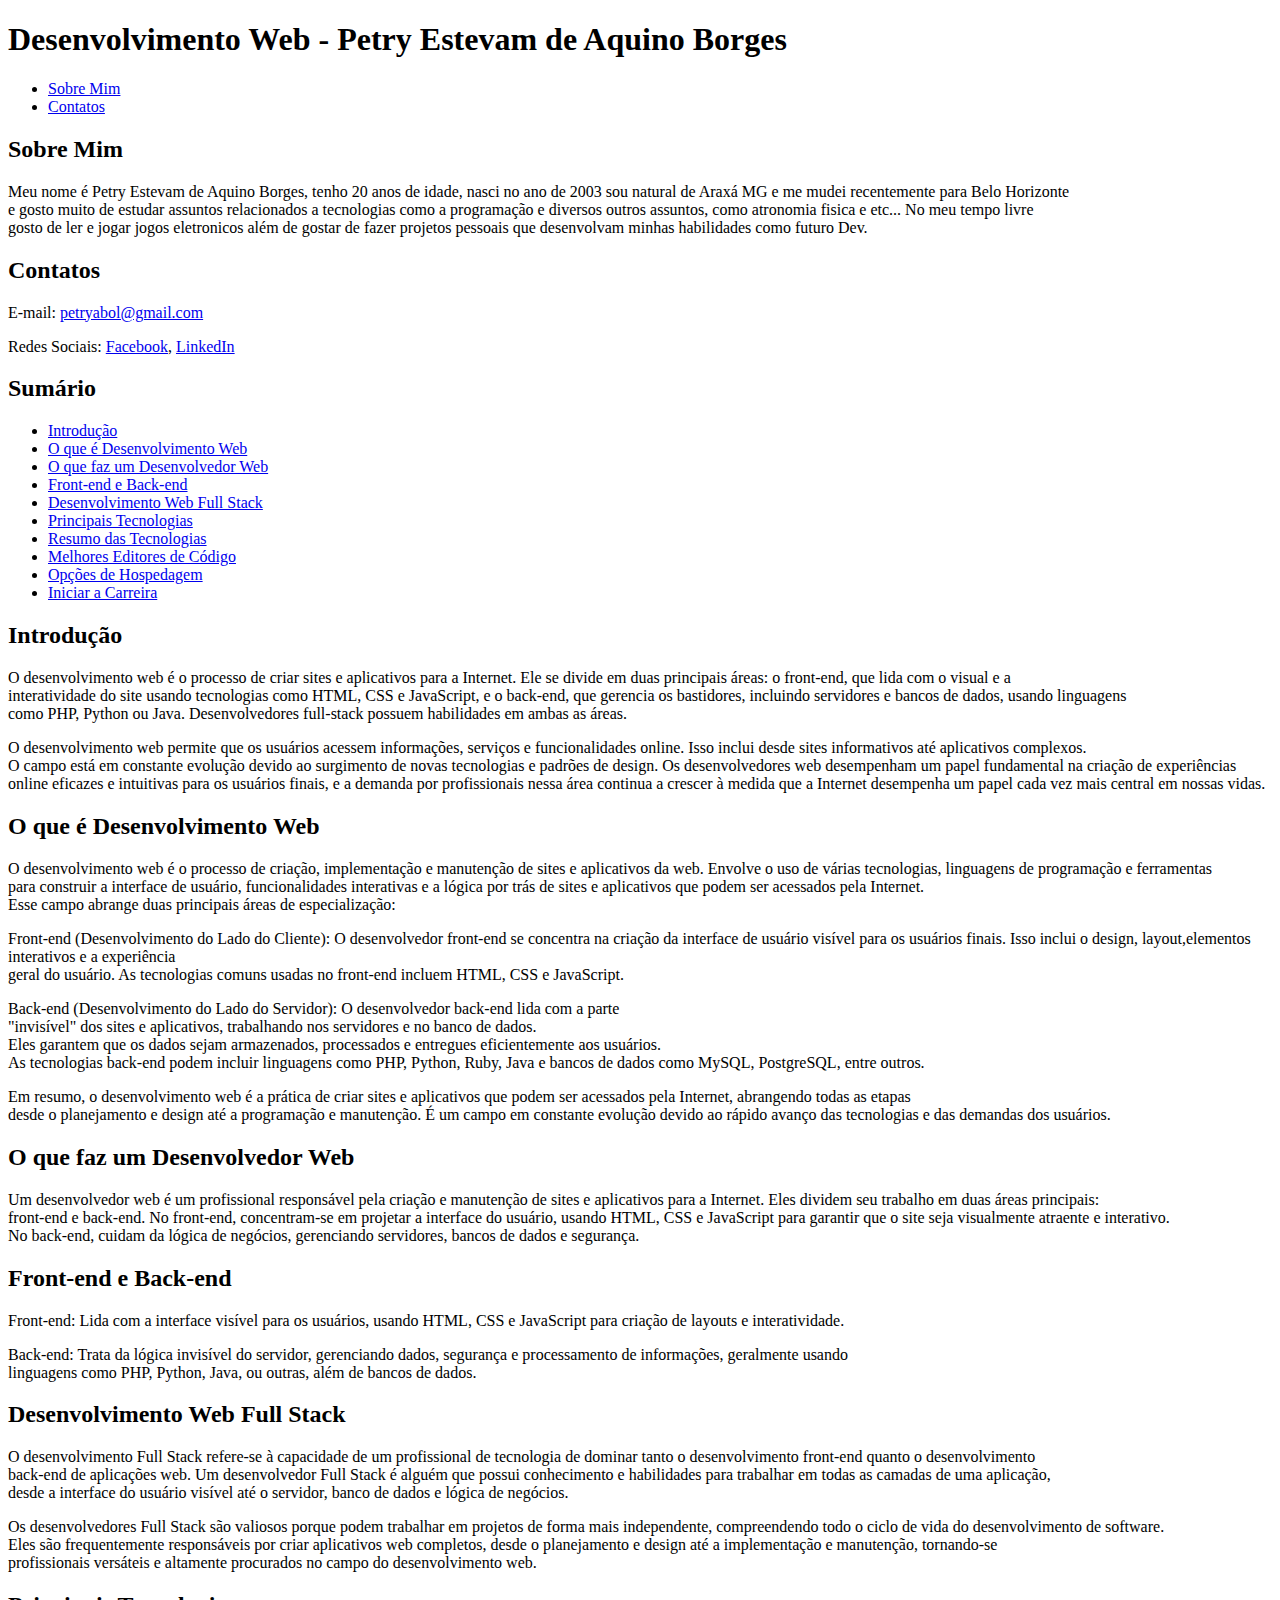
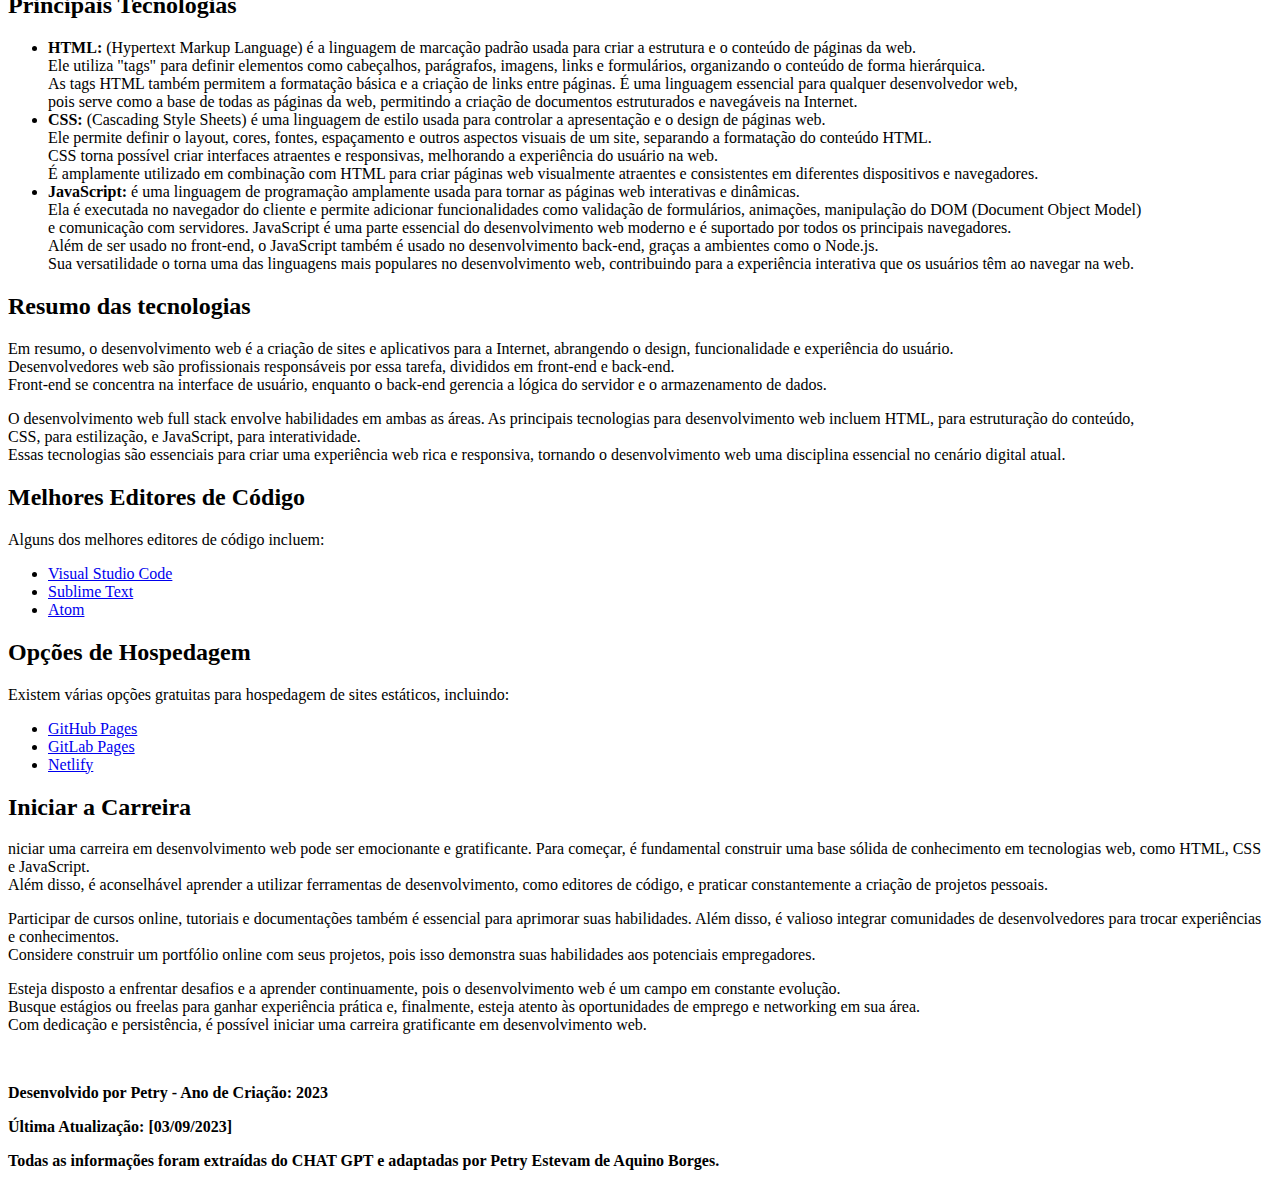
==== index.html @ 68f87177 "Site" ====
<!DOCTYPE html>
<html lang="pt-br">
<head>
    <meta charset="UTF-8">
    <meta name="viewport" content="width=device-width, initial-scale=1.0">
    <title>Desenvolvimento Web - Petry Estevam de Aquino Borges</title>
</head>
<body>
    <header>
        <h1>Desenvolvimento Web - Petry Estevam de Aquino Borges</h1>
        <nav>
            <ul>
                <li><a href="#sobre">Sobre Mim</a></li>
                <li><a href="#contatos">Contatos</a></li>
            </ul>
        </nav>
    </header>

    <section id="sobre">
        <h2>Sobre Mim</h2>
        <p>Meu nome é Petry Estevam de Aquino Borges, tenho 20 anos de idade, nasci no ano de 2003 sou natural de Araxá MG e me mudei recentemente para Belo Horizonte<br>
        e gosto muito de estudar assuntos relacionados a tecnologias como a programação e diversos outros assuntos, como atronomia fisica e etc... No meu tempo livre<br>
        gosto de ler e jogar jogos eletronicos além de gostar de fazer projetos pessoais que desenvolvam minhas habilidades como futuro Dev. </p>
    </section>

    <section id="contatos">
        <h2>Contatos</h2>
        <p>E-mail: <a href="mailto:seuemail@example.com">petryabol@gmail.com</a></p>
        <p>Redes Sociais:
            <a href="https://www.facebook.com/petryestevam/" target="_blank">Facebook</a>,
            <a href="https://www.linkedin.com/in/petry-borges-b5ba3026a/" target="_blank">LinkedIn</a>
        </p>
    </section>

    <section id="sumario">
        <h2>Sumário</h2>
        <ul>
            <li><a href="#intro">Introdução</a></li>
            <li><a href="#desenvolvimento-web">O que é Desenvolvimento Web</a></li>
            <li><a href="#o-que-faz-um-desenvolvedor-web">O que faz um Desenvolvedor Web</a></li>
            <li><a href="#front-end-back-end">Front-end e Back-end</a></li>
            <li><a href="#desenvolvimento-full-stack">Desenvolvimento Web Full Stack</a></li>
            <li><a href="#tecnologias">Principais Tecnologias</a></li>
            <li><a href="#Resumo">Resumo das Tecnologias</a></li>
            <li><a href="#editores-de-codigo">Melhores Editores de Código</a></li>
            <li><a href="#hospedagem-de-sites">Opções de Hospedagem</a></li>
            <li><a href="#iniciar-carreira">Iniciar a Carreira</a></li>
        </ul>
    </section>

    <section id="intro">
        <h2>Introdução</h2>
        <p>O desenvolvimento web é o processo de criar sites e aplicativos para a Internet. Ele se divide em duas principais áreas: o front-end, que lida com o visual e a<br>
             interatividade do site usando tecnologias como HTML, CSS e JavaScript, e o back-end, que gerencia os bastidores, incluindo servidores e bancos de dados, usando linguagens<br>
            como PHP, Python ou Java. Desenvolvedores full-stack possuem habilidades em ambas as áreas.</p>
            
            <p>O desenvolvimento web permite que os usuários acessem informações, serviços e funcionalidades online. Isso inclui desde sites informativos até aplicativos complexos.<br>
                 O campo está em constante evolução devido ao surgimento de novas tecnologias e padrões de design. Os desenvolvedores web desempenham um papel fundamental na criação de experiências<br>
                  online eficazes e intuitivas para os usuários finais, e a demanda por profissionais nessa área continua a crescer à medida que a Internet desempenha um papel cada vez mais central em nossas vidas.</p>
    </section>

    <section id="desenvolvimento-web">
        <h2>O que é Desenvolvimento Web</h2>
        <p>O desenvolvimento web é o processo de criação, implementação e manutenção de sites e aplicativos da web. Envolve o uso de várias tecnologias, linguagens de programação e ferramentas<br>
             para construir a interface de usuário, funcionalidades interativas e a lógica por trás de sites e aplicativos que podem ser acessados pela Internet.<br>
             Esse campo abrange duas principais áreas de especialização:</p>

             <p>Front-end (Desenvolvimento do Lado do Cliente): O desenvolvedor front-end se concentra na criação da interface
              de usuário visível para os usuários finais. Isso inclui o design, layout,elementos interativos e a experiência<br>
               geral do usuário. As tecnologias comuns usadas no front-end incluem HTML, CSS e JavaScript.</p>
               <p>Back-end (Desenvolvimento do Lado do Servidor): O desenvolvedor back-end lida com a parte<br>
               "invisível" dos sites e aplicativos, trabalhando nos servidores e no banco de dados.<br>
               Eles garantem que os dados sejam armazenados, processados e entregues eficientemente aos usuários.<br>
                As tecnologias back-end podem incluir linguagens como PHP, Python, Ruby, Java e bancos de dados como MySQL, PostgreSQL, entre outros.</p>
                <p>Em resumo, o desenvolvimento web é a prática de criar sites e aplicativos que podem ser acessados pela Internet, abrangendo todas as etapas<br>
                 desde o planejamento e design até a programação e manutenção. É um campo em constante evolução devido ao rápido avanço das tecnologias e das demandas dos usuários.</p>
    </section>

    <section id="o-que-faz-um-desenvolvedor-web">
        <h2>O que faz um Desenvolvedor Web</h2>
        <p>Um desenvolvedor web é um profissional responsável pela criação e manutenção de sites e aplicativos para a Internet. Eles dividem seu trabalho em duas áreas principais:<br>
             front-end e back-end. No front-end, concentram-se em projetar a interface do usuário, usando HTML, CSS e JavaScript para garantir que o site seja visualmente atraente e interativo.<br>
              No back-end, cuidam da lógica de negócios, gerenciando servidores, bancos de dados e segurança.</p>
    </section>

    <section id="front-end-back-end">
        <h2>Front-end e Back-end</h2>
        <p>Front-end: Lida com a interface visível para os usuários, usando HTML, CSS e JavaScript para criação de layouts e interatividade.</p>
        <p>Back-end: Trata da lógica invisível do servidor, gerenciando dados, segurança e processamento de informações, geralmente usando<br>
        linguagens como PHP, Python, Java, ou outras, além de bancos de dados.</p>
    </section>

    <section id="desenvolvimento-full-stack">
        <h2>Desenvolvimento Web Full Stack</h2>
        <p>O desenvolvimento Full Stack refere-se à capacidade de um profissional de tecnologia de dominar tanto o desenvolvimento front-end quanto o desenvolvimento<br>
             back-end de aplicações web. Um desenvolvedor Full Stack é alguém que possui conhecimento e habilidades para trabalhar em todas as camadas de uma aplicação,<br>
              desde a interface do usuário visível até o servidor, banco de dados e lógica de negócios.</p>
              <p>Os desenvolvedores Full Stack são valiosos porque podem trabalhar em projetos de forma mais independente, compreendendo todo o ciclo de vida do desenvolvimento
                 de software.<br>
                  Eles são frequentemente responsáveis por criar aplicativos web completos, desde o planejamento e design até a implementação e manutenção, tornando-se<br>
                   profissionais versáteis e altamente procurados no campo do desenvolvimento web.</p>
    </section>

    <section id="tecnologias">
        <h2>Principais Tecnologias</h2>
        <ul>
            <li><strong>HTML:</strong> (Hypertext Markup Language) é a linguagem de marcação padrão usada para criar a estrutura e o conteúdo de páginas da web.<br>
                 Ele utiliza "tags" para definir elementos como cabeçalhos, parágrafos, imagens, links e formulários, organizando o conteúdo de forma hierárquica.<br>
                  As tags HTML também permitem a formatação básica e a criação de links entre páginas. É uma linguagem essencial para qualquer desenvolvedor web,<br>
                   pois serve como a base de todas as páginas da web, permitindo a criação de documentos estruturados e navegáveis na Internet.</li>
            <li><strong>CSS:</strong> (Cascading Style Sheets) é uma linguagem de estilo usada para controlar a apresentação e o design de páginas web.<br>
                 Ele permite definir o layout, cores, fontes, espaçamento e outros aspectos visuais de um site, separando a formatação do conteúdo HTML.<br>
                  CSS torna possível criar interfaces atraentes e responsivas, melhorando a experiência do usuário na web.<br>
                   É amplamente utilizado em combinação com HTML para criar páginas web visualmente atraentes e consistentes em diferentes dispositivos e navegadores.</li>
            <li><strong>JavaScript:</strong> é uma linguagem de programação amplamente usada para tornar as páginas web interativas e dinâmicas.<br>
                 Ela é executada no navegador do cliente e permite adicionar funcionalidades como validação de formulários, animações, manipulação do DOM (Document Object Model)<br>
                  e comunicação com servidores. JavaScript é uma parte essencial do desenvolvimento web moderno e é suportado por todos os principais navegadores.<br>
                   Além de ser usado no front-end, o JavaScript também é usado no desenvolvimento back-end, graças a ambientes como o Node.js.<br>
                    Sua versatilidade o torna uma das linguagens mais populares no desenvolvimento web, contribuindo para a experiência interativa que os usuários têm ao navegar na web.</li>
        </ul>
    </section>

    <section id="Resumo">
        <h2>Resumo das tecnologias</h2>
        <p>Em resumo, o desenvolvimento web é a criação de sites e aplicativos para a Internet, abrangendo o design, funcionalidade e experiência do usuário.<br>
             Desenvolvedores web são profissionais responsáveis por essa tarefa, divididos em front-end e back-end.<br>
              Front-end se concentra na interface de usuário, enquanto o back-end gerencia a lógica do servidor e o armazenamento de dados.</p>
              <p>O desenvolvimento web full stack envolve habilidades em ambas as áreas. As principais tecnologias para desenvolvimento web incluem HTML, para estruturação do conteúdo,<br>
                 CSS, para estilização, e JavaScript, para interatividade.<br>
                  Essas tecnologias são essenciais para criar uma experiência web rica e responsiva, tornando o desenvolvimento web uma disciplina essencial no cenário digital atual.</p>

    </section>
    <section id="editores-de-codigo">
        <h2>Melhores Editores de Código</h2>
        <p>Alguns dos melhores editores de código incluem:</p>
        <ul>
            <li><a href="https://code.visualstudio.com/" target="_blank">Visual Studio Code</a></li>
            <li><a href="https://www.sublimetext.com/" target="_blank">Sublime Text</a></li>
            <li><a href="https://atom.io/" target="_blank">Atom</a></li>
        </ul>
    </section>

    <section id="hospedagem-de-sites">
        <h2>Opções de Hospedagem</h2>
        <p>Existem várias opções gratuitas para hospedagem de sites estáticos, incluindo:</p>
        <ul>
            <li><a href="https://github.com/" target="_blank">GitHub Pages</a></li>
            <li><a href="https://pages.gitlab.io/" target="_blank">GitLab Pages</a></li>
            <li><a href="https://www.netlify.com/" target="_blank">Netlify</a></li>
        </ul>
    </section>

    <section id="iniciar-carreira">
        <h2>Iniciar a Carreira</h2>
        <p>niciar uma carreira em desenvolvimento web pode ser emocionante e gratificante. Para começar, é fundamental construir uma base sólida de conhecimento em tecnologias web, como HTML, CSS e JavaScript.<br>
             Além disso, é aconselhável aprender a utilizar ferramentas de desenvolvimento, como editores de código, e praticar constantemente a criação de projetos pessoais.</p>
             <p>Participar de cursos online, tutoriais e documentações também é essencial para aprimorar suas habilidades. Além disso, é valioso integrar comunidades de desenvolvedores para trocar experiências e conhecimentos.<br>
                 Considere construir um portfólio online com seus projetos, pois isso demonstra suas habilidades aos potenciais empregadores.</p>
                 <p>Esteja disposto a enfrentar desafios e a aprender continuamente, pois o desenvolvimento web é um campo em constante evolução.<br>
                     Busque estágios ou freelas para ganhar experiência prática e, finalmente, esteja atento às oportunidades de emprego e networking em sua área.<br>
                      Com dedicação e persistência, é possível iniciar uma carreira gratificante em desenvolvimento web.</p>
    </section>
<br>

    <footer>
        <p><strong>Desenvolvido por Petry - Ano de Criação: 2023</strong></p>
        <p><strong>Última Atualização: [03/09/2023]</strong></p>
        <p><strong>Todas as informações foram extraídas do CHAT GPT e adaptadas por Petry Estevam de Aquino Borges.</strong></p>
    </footer>
</body>
</html>
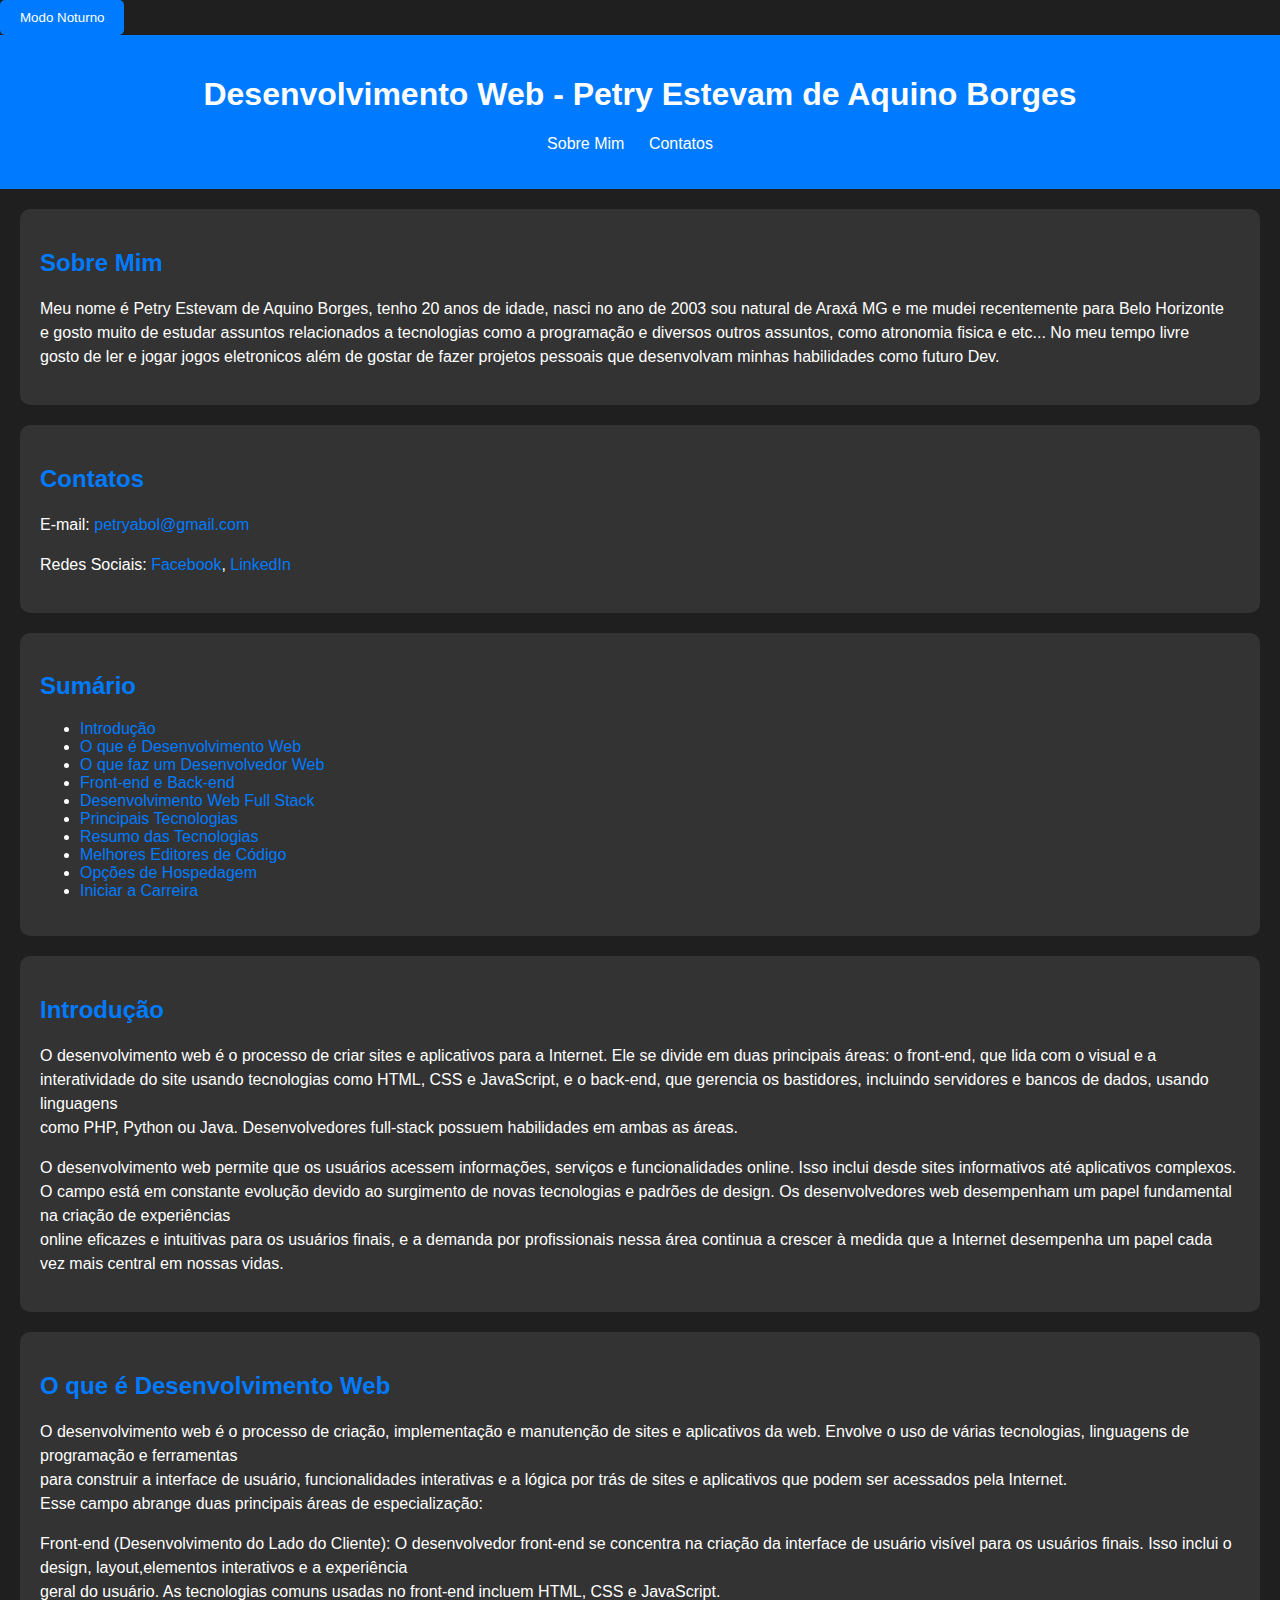
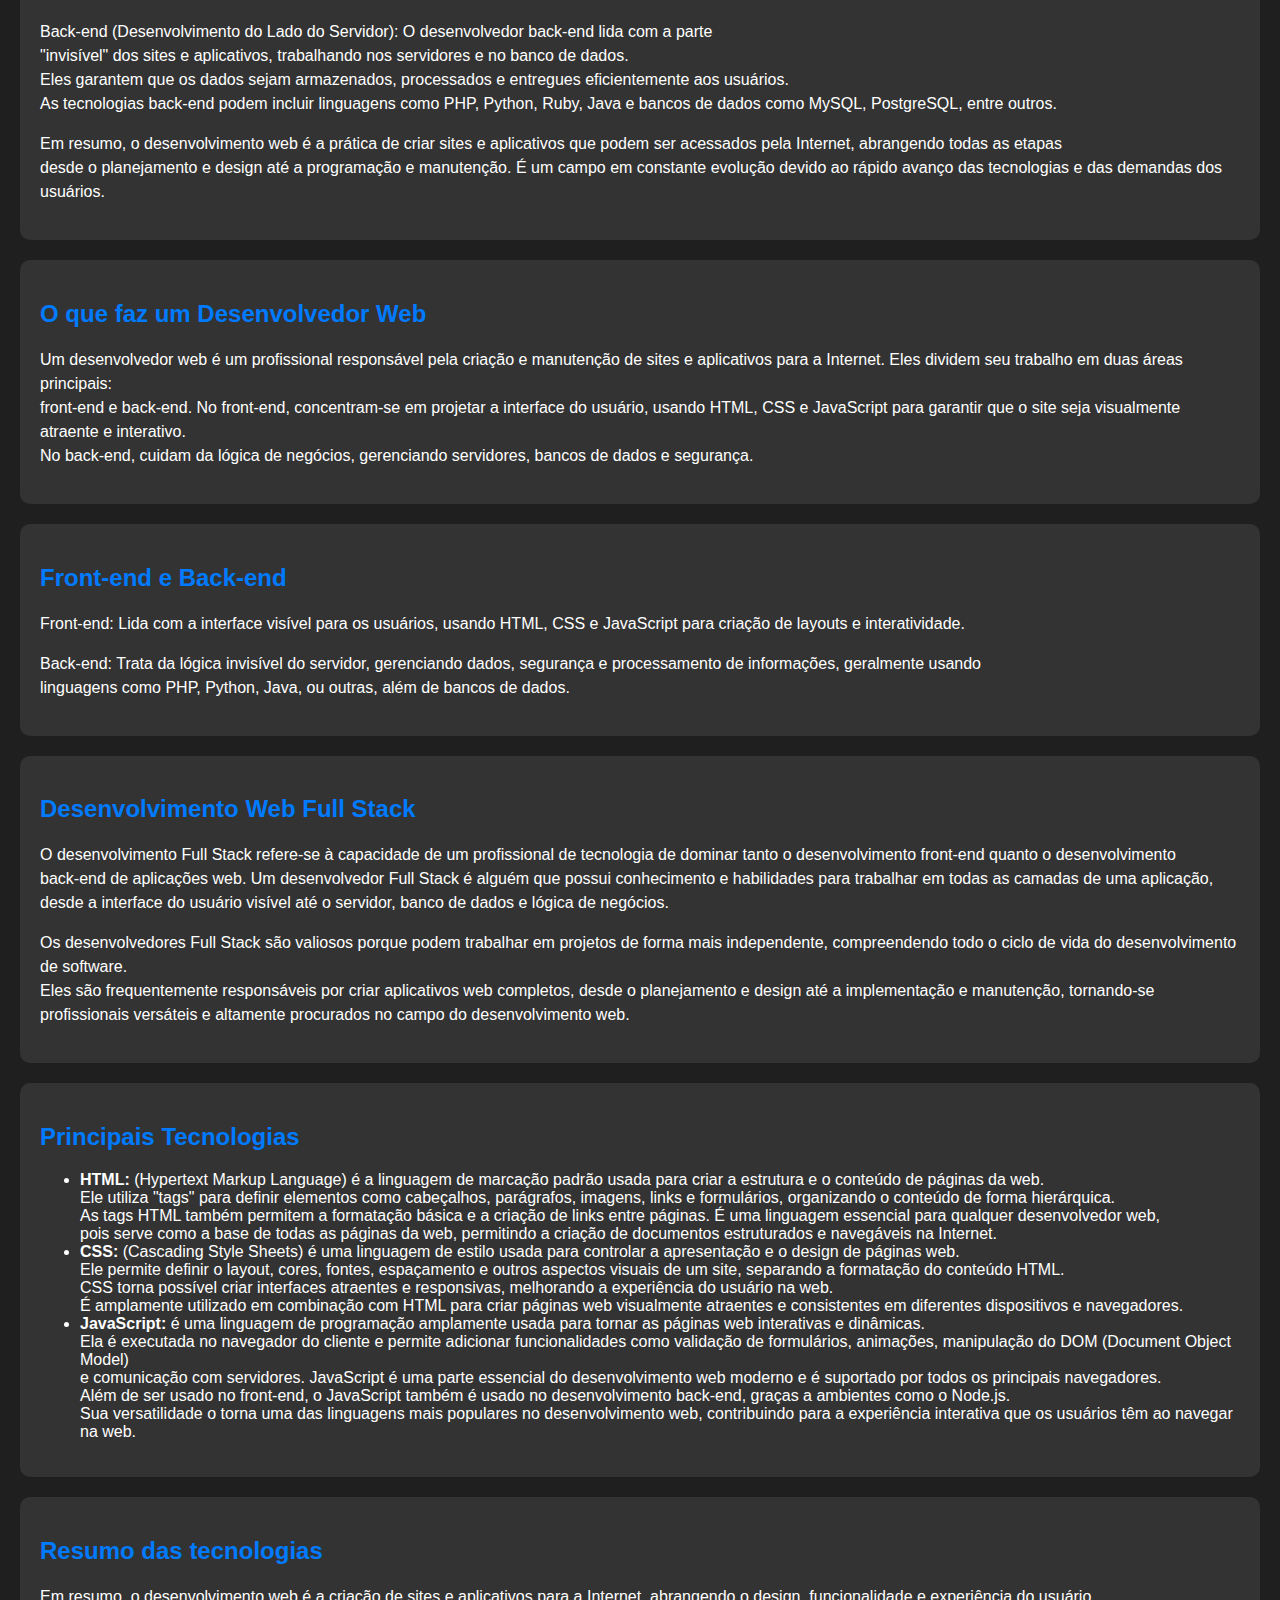
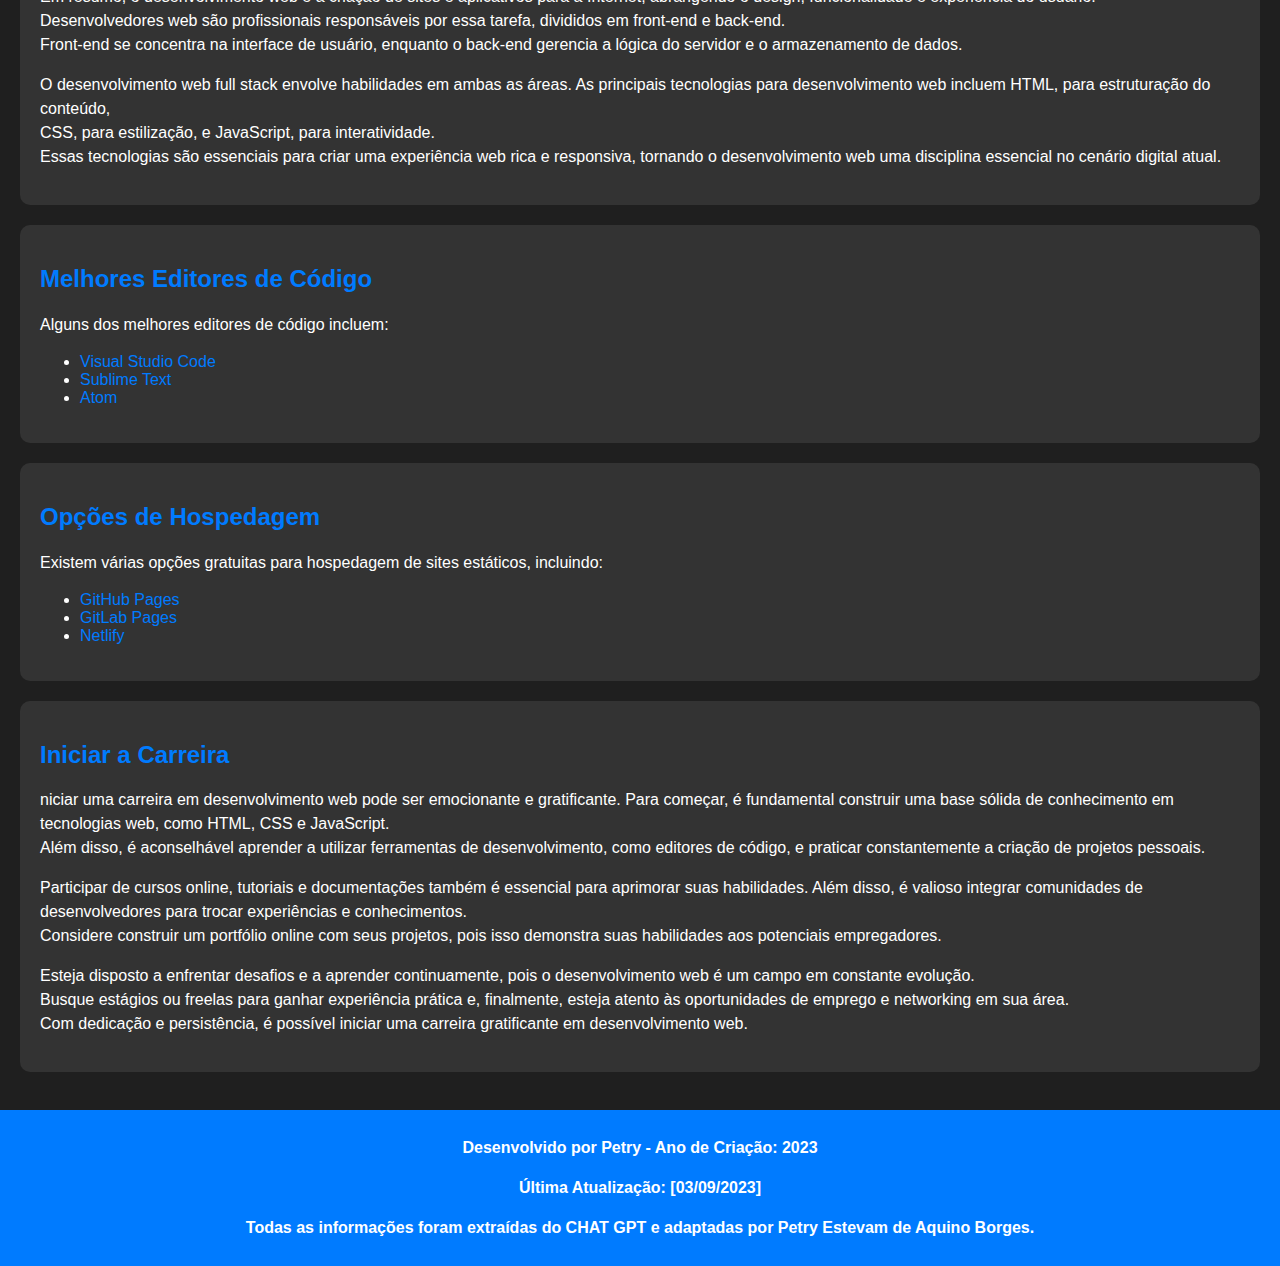
==== commit fe664f05: "Add files via upload" ====
--- a/index.html
+++ b/index.html
@@ -4,8 +4,11 @@
     <meta charset="UTF-8">
     <meta name="viewport" content="width=device-width, initial-scale=1.0">
     <title>Desenvolvimento Web - Petry Estevam de Aquino Borges</title>
+    <link rel="stylesheet" type="text/css" href="styles.css">
+    <button id="modo-noturno">Modo Noturno</button>
 </head>
 <body>
+
     <header>
         <h1>Desenvolvimento Web - Petry Estevam de Aquino Borges</h1>
         <nav>
@@ -15,6 +18,32 @@
             </ul>
         </nav>
     </header>
+
+    <script>
+        const modoNoturnoButton = document.getElementById("modo-noturno");
+        const body = document.body;
+    
+        modoNoturnoButton.addEventListener("click", () => {
+            body.classList.toggle("modo-noturno");
+        });
+
+        const linksDoMenu = document.querySelectorAll("nav ul li a");
+
+linksDoMenu.forEach(link => {
+    link.addEventListener("click", (event) => {
+        event.preventDefault();
+        const targetId = link.getAttribute("href").substring(1);
+        const targetSection = document.getElementById(targetId);
+        
+        if (targetSection) {
+            window.scrollTo({
+                top: targetSection.offsetTop,
+                behavior: "smooth"
+            });
+        }
+    });
+});
+    </script>
 
     <section id="sobre">
         <h2>Sobre Mim</h2>
@@ -169,4 +198,3 @@
     </footer>
 </body>
 </html>
-
--- a/styles.css
+++ b/styles.css
@@ -0,0 +1,113 @@
+body {
+    background-color: #1f1f1f;
+    color: #fff;
+    font-family: Arial, sans-serif;
+    margin: 0;
+    padding: 0;
+}
+
+header {
+    background-color: #007bff;
+    color: #fff;
+    padding: 20px;
+    text-align: center;
+}
+
+nav ul {
+    list-style-type: none;
+    padding: 0;
+}
+
+nav ul li {
+    display: inline;
+    margin-right: 20px;
+}
+
+nav ul li a {
+    text-decoration: none;
+    color: #fff;
+}
+
+@media (max-width: 768px) {
+    body {
+        font-size: 16px;
+    }
+
+    header {
+        padding: 10px;
+    }
+
+    nav ul li {
+        margin-right: 10px;
+    }
+}
+
+a {
+    text-decoration: none;
+    color: #007bff;
+    transition: color 0.3s;
+}
+
+a:hover {
+    color: #0056b3;
+}
+
+section {
+    background-color: #333;
+    color: #fff;
+    margin: 20px;
+    padding: 20px;
+    border-radius: 10px;
+}
+
+h2 {
+    color: #007bff;
+}
+
+p {
+    line-height: 1.5;
+}
+
+footer {
+    background-color: #007bff;
+    color: #fff;
+    text-align: center;
+    padding: 10px;
+}
+
+button {
+    background-color: #007bff;
+    color: #fff;
+    border: none;
+    padding: 10px 20px;
+    border-radius: 5px;
+    cursor: pointer;
+}
+
+button:hover {
+    background-color: #0056b3;
+}
+
+body.modo-noturno {
+    background-color: #1f1f1f;
+    color: #fff;
+}
+
+header.modo-noturno {
+    background-color: #333;
+    color: #fff;
+}
+
+nav.modo-noturno ul li a {
+    color: #fff;
+}
+
+section.modo-noturno {
+    background-color: #111;
+    color: #fff;
+}
+
+footer.modo-noturno {
+    background-color: #333;
+    color: #fff;
+}
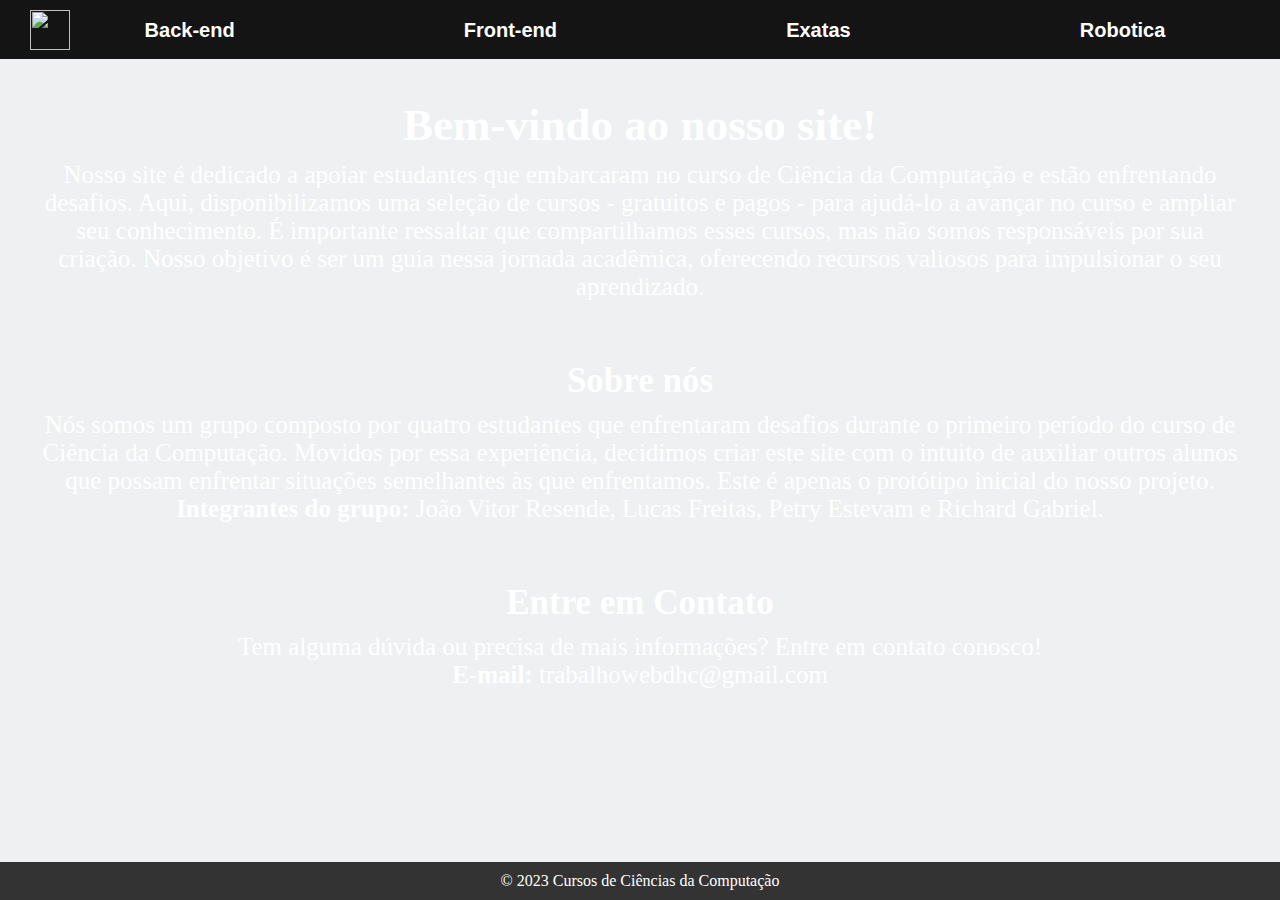
==== commit 36cef8d6: "Add files via upload" ====
--- a/index.html
+++ b/index.html
@@ -1,200 +1,101 @@
 <!DOCTYPE html>
 <html lang="pt-br">
+
 <head>
     <meta charset="UTF-8">
     <meta name="viewport" content="width=device-width, initial-scale=1.0">
-    <title>Desenvolvimento Web - Petry Estevam de Aquino Borges</title>
-    <link rel="stylesheet" type="text/css" href="styles.css">
-    <button id="modo-noturno">Modo Noturno</button>
+    <link rel="stylesheet" href="CSS/styles.css">
+    <link rel="stylesheet" href="CSS/reset.css">
+    <link rel="shortcut icon" href="https://upload.wikimedia.org/wikipedia/commons/thumb/c/cc/Circle-icons-dev.svg/1024px-Circle-icons-dev.svg.png" type="image/x-icon">
+    <title>Cursos de Ciências da Computação</title>
 </head>
+
 <body>
+    <header>    
+        <button onclick="Icon()" id="icon"><img class="icone"
+                src="https://upload.wikimedia.org/wikipedia/commons/thumb/c/cc/Circle-icons-dev.svg/1024px-Circle-icons-dev.svg.png"></button>
+        <div>
+            <button id="Back">
+                <h2>Back-end</h2>
+            </button>
+            <div id="opcoesBack" style="display: none;" class="opcoes">
+                <ul>
+                    <li><button id="Java" onclick="Java()">Java</button></li>
+                    <li>
+                        <div class="linha"></div>
+                    </li>
+                    <li><button id="C" onclick="C()">C#</button></li>
+                </ul>
+            </div>
+        </div>
+        <div>
+            <button>
+                <h2 id="Front">Front-end</h2>
+            </button>
+            <div id="opcoesFront" style="display: none;" class="opcoes">
+                <ul>
+                    <li><button id="HTML" onclick="HTML()">HTML e CSS</button></li>
+                    <li>
+                        <div class="linha"></div>
+                    </li>
+                    <li><button id="JS" onclick="JS()">JavaScript</button></li>
+                </ul>
+            </div>
+        </div>
+        <div>
+            <button>
+                <h2 id="Exatas">Exatas</h2>
+            </button>
+            <div id="opcoesExatas" style="display: none;" class="opcoes">
+                <ul>
+                    <li><button id="GAAL" onclick="GAAL()">GAAL</button></li>
+                    <li>
+                        <div class="linha"></div>
+                    </li>
+                    <li><button id="Estatistica" onclick="Estatistica()">Estatística</button></li>
+                </ul>
+            </div>
+        </div>
+        <div>
+            <div>
+                <button>
+                    <h2 id="Robotica">Robotica</h2>
+                </button>
+                <div id="opcoesRobotica" style="display: none;" class="opcoes">
+                    <ul>
+                        <li><button id="Arduino" onclick="Arduino()">Arduino</button></li>
+                    </ul>
+                </div>
+            </div>
+        </div>
+    </header>
+    <!-- <nav>
+        <a href="#bem-vindo">Home</a>
+        <a href="#sobre">Sobre</a>
+        <a href="#contact">Contato</a>
+    </nav> -->
 
-    <header>
-        <h1>Desenvolvimento Web - Petry Estevam de Aquino Borges</h1>
-        <nav>
-            <ul>
-                <li><a href="#sobre">Sobre Mim</a></li>
-                <li><a href="#contatos">Contatos</a></li>
-            </ul>
-        </nav>
-    </header>
-
-    <script>
-        const modoNoturnoButton = document.getElementById("modo-noturno");
-        const body = document.body;
-    
-        modoNoturnoButton.addEventListener("click", () => {
-            body.classList.toggle("modo-noturno");
-        });
-
-        const linksDoMenu = document.querySelectorAll("nav ul li a");
-
-linksDoMenu.forEach(link => {
-    link.addEventListener("click", (event) => {
-        event.preventDefault();
-        const targetId = link.getAttribute("href").substring(1);
-        const targetSection = document.getElementById(targetId);
-        
-        if (targetSection) {
-            window.scrollTo({
-                top: targetSection.offsetTop,
-                behavior: "smooth"
-            });
-        }
-    });
-});
-    </script>
-
-    <section id="sobre">
-        <h2>Sobre Mim</h2>
-        <p>Meu nome é Petry Estevam de Aquino Borges, tenho 20 anos de idade, nasci no ano de 2003 sou natural de Araxá MG e me mudei recentemente para Belo Horizonte<br>
-        e gosto muito de estudar assuntos relacionados a tecnologias como a programação e diversos outros assuntos, como atronomia fisica e etc... No meu tempo livre<br>
-        gosto de ler e jogar jogos eletronicos além de gostar de fazer projetos pessoais que desenvolvam minhas habilidades como futuro Dev. </p>
+    <section>
+        <h1 id="bem-vindo">Bem-vindo ao nosso site!</h1>
+        <p>Nosso site é dedicado a apoiar estudantes que embarcaram no curso de Ciência da Computação e estão enfrentando desafios. Aqui, disponibilizamos uma seleção de cursos - gratuitos e pagos - para ajudá-lo a avançar no curso e ampliar seu conhecimento. É importante ressaltar que compartilhamos esses cursos, mas não somos responsáveis por sua criação. Nosso objetivo é ser um guia nessa jornada acadêmica, oferecendo recursos valiosos para impulsionar o seu aprendizado.</p>
     </section>
 
-    <section id="contatos">
-        <h2>Contatos</h2>
-        <p>E-mail: <a href="mailto:seuemail@example.com">petryabol@gmail.com</a></p>
-        <p>Redes Sociais:
-            <a href="https://www.facebook.com/petryestevam/" target="_blank">Facebook</a>,
-            <a href="https://www.linkedin.com/in/petry-borges-b5ba3026a/" target="_blank">LinkedIn</a>
-        </p>
+    <section>
+        <h3 id="sobre">Sobre nós</h3>
+        <p>Nós somos um grupo composto por quatro estudantes que enfrentaram desafios durante o primeiro período do curso de Ciência da Computação. Movidos por essa experiência, decidimos criar este site com o intuito de auxiliar outros alunos que possam enfrentar situações semelhantes às que enfrentamos. Este é apenas o protótipo inicial do nosso projeto.</p>
+        <p><strong>Integrantes do grupo:</strong> João Vitor Resende, Lucas Freitas, Petry Estevam e Richard Gabriel.</p>
     </section>
 
-    <section id="sumario">
-        <h2>Sumário</h2>
-        <ul>
-            <li><a href="#intro">Introdução</a></li>
-            <li><a href="#desenvolvimento-web">O que é Desenvolvimento Web</a></li>
-            <li><a href="#o-que-faz-um-desenvolvedor-web">O que faz um Desenvolvedor Web</a></li>
-            <li><a href="#front-end-back-end">Front-end e Back-end</a></li>
-            <li><a href="#desenvolvimento-full-stack">Desenvolvimento Web Full Stack</a></li>
-            <li><a href="#tecnologias">Principais Tecnologias</a></li>
-            <li><a href="#Resumo">Resumo das Tecnologias</a></li>
-            <li><a href="#editores-de-codigo">Melhores Editores de Código</a></li>
-            <li><a href="#hospedagem-de-sites">Opções de Hospedagem</a></li>
-            <li><a href="#iniciar-carreira">Iniciar a Carreira</a></li>
-        </ul>
+    <section>
+        <h3 id="contact">Entre em Contato</h3>
+        <p>Tem alguma dúvida ou precisa de mais informações? Entre em contato conosco!</p>
+        <p><strong>E-mail:</strong> trabalhowebdhc@gmail.com</p>
     </section>
+    <footer>
+        &copy; 2023 Cursos de Ciências da Computação
+    </footer>
 
-    <section id="intro">
-        <h2>Introdução</h2>
-        <p>O desenvolvimento web é o processo de criar sites e aplicativos para a Internet. Ele se divide em duas principais áreas: o front-end, que lida com o visual e a<br>
-             interatividade do site usando tecnologias como HTML, CSS e JavaScript, e o back-end, que gerencia os bastidores, incluindo servidores e bancos de dados, usando linguagens<br>
-            como PHP, Python ou Java. Desenvolvedores full-stack possuem habilidades em ambas as áreas.</p>
-            
-            <p>O desenvolvimento web permite que os usuários acessem informações, serviços e funcionalidades online. Isso inclui desde sites informativos até aplicativos complexos.<br>
-                 O campo está em constante evolução devido ao surgimento de novas tecnologias e padrões de design. Os desenvolvedores web desempenham um papel fundamental na criação de experiências<br>
-                  online eficazes e intuitivas para os usuários finais, e a demanda por profissionais nessa área continua a crescer à medida que a Internet desempenha um papel cada vez mais central em nossas vidas.</p>
-    </section>
+    <script type="module" src="script.js"></script>
+</body>
 
-    <section id="desenvolvimento-web">
-        <h2>O que é Desenvolvimento Web</h2>
-        <p>O desenvolvimento web é o processo de criação, implementação e manutenção de sites e aplicativos da web. Envolve o uso de várias tecnologias, linguagens de programação e ferramentas<br>
-             para construir a interface de usuário, funcionalidades interativas e a lógica por trás de sites e aplicativos que podem ser acessados pela Internet.<br>
-             Esse campo abrange duas principais áreas de especialização:</p>
-
-             <p>Front-end (Desenvolvimento do Lado do Cliente): O desenvolvedor front-end se concentra na criação da interface
-              de usuário visível para os usuários finais. Isso inclui o design, layout,elementos interativos e a experiência<br>
-               geral do usuário. As tecnologias comuns usadas no front-end incluem HTML, CSS e JavaScript.</p>
-               <p>Back-end (Desenvolvimento do Lado do Servidor): O desenvolvedor back-end lida com a parte<br>
-               "invisível" dos sites e aplicativos, trabalhando nos servidores e no banco de dados.<br>
-               Eles garantem que os dados sejam armazenados, processados e entregues eficientemente aos usuários.<br>
-                As tecnologias back-end podem incluir linguagens como PHP, Python, Ruby, Java e bancos de dados como MySQL, PostgreSQL, entre outros.</p>
-                <p>Em resumo, o desenvolvimento web é a prática de criar sites e aplicativos que podem ser acessados pela Internet, abrangendo todas as etapas<br>
-                 desde o planejamento e design até a programação e manutenção. É um campo em constante evolução devido ao rápido avanço das tecnologias e das demandas dos usuários.</p>
-    </section>
-
-    <section id="o-que-faz-um-desenvolvedor-web">
-        <h2>O que faz um Desenvolvedor Web</h2>
-        <p>Um desenvolvedor web é um profissional responsável pela criação e manutenção de sites e aplicativos para a Internet. Eles dividem seu trabalho em duas áreas principais:<br>
-             front-end e back-end. No front-end, concentram-se em projetar a interface do usuário, usando HTML, CSS e JavaScript para garantir que o site seja visualmente atraente e interativo.<br>
-              No back-end, cuidam da lógica de negócios, gerenciando servidores, bancos de dados e segurança.</p>
-    </section>
-
-    <section id="front-end-back-end">
-        <h2>Front-end e Back-end</h2>
-        <p>Front-end: Lida com a interface visível para os usuários, usando HTML, CSS e JavaScript para criação de layouts e interatividade.</p>
-        <p>Back-end: Trata da lógica invisível do servidor, gerenciando dados, segurança e processamento de informações, geralmente usando<br>
-        linguagens como PHP, Python, Java, ou outras, além de bancos de dados.</p>
-    </section>
-
-    <section id="desenvolvimento-full-stack">
-        <h2>Desenvolvimento Web Full Stack</h2>
-        <p>O desenvolvimento Full Stack refere-se à capacidade de um profissional de tecnologia de dominar tanto o desenvolvimento front-end quanto o desenvolvimento<br>
-             back-end de aplicações web. Um desenvolvedor Full Stack é alguém que possui conhecimento e habilidades para trabalhar em todas as camadas de uma aplicação,<br>
-              desde a interface do usuário visível até o servidor, banco de dados e lógica de negócios.</p>
-              <p>Os desenvolvedores Full Stack são valiosos porque podem trabalhar em projetos de forma mais independente, compreendendo todo o ciclo de vida do desenvolvimento
-                 de software.<br>
-                  Eles são frequentemente responsáveis por criar aplicativos web completos, desde o planejamento e design até a implementação e manutenção, tornando-se<br>
-                   profissionais versáteis e altamente procurados no campo do desenvolvimento web.</p>
-    </section>
-
-    <section id="tecnologias">
-        <h2>Principais Tecnologias</h2>
-        <ul>
-            <li><strong>HTML:</strong> (Hypertext Markup Language) é a linguagem de marcação padrão usada para criar a estrutura e o conteúdo de páginas da web.<br>
-                 Ele utiliza "tags" para definir elementos como cabeçalhos, parágrafos, imagens, links e formulários, organizando o conteúdo de forma hierárquica.<br>
-                  As tags HTML também permitem a formatação básica e a criação de links entre páginas. É uma linguagem essencial para qualquer desenvolvedor web,<br>
-                   pois serve como a base de todas as páginas da web, permitindo a criação de documentos estruturados e navegáveis na Internet.</li>
-            <li><strong>CSS:</strong> (Cascading Style Sheets) é uma linguagem de estilo usada para controlar a apresentação e o design de páginas web.<br>
-                 Ele permite definir o layout, cores, fontes, espaçamento e outros aspectos visuais de um site, separando a formatação do conteúdo HTML.<br>
-                  CSS torna possível criar interfaces atraentes e responsivas, melhorando a experiência do usuário na web.<br>
-                   É amplamente utilizado em combinação com HTML para criar páginas web visualmente atraentes e consistentes em diferentes dispositivos e navegadores.</li>
-            <li><strong>JavaScript:</strong> é uma linguagem de programação amplamente usada para tornar as páginas web interativas e dinâmicas.<br>
-                 Ela é executada no navegador do cliente e permite adicionar funcionalidades como validação de formulários, animações, manipulação do DOM (Document Object Model)<br>
-                  e comunicação com servidores. JavaScript é uma parte essencial do desenvolvimento web moderno e é suportado por todos os principais navegadores.<br>
-                   Além de ser usado no front-end, o JavaScript também é usado no desenvolvimento back-end, graças a ambientes como o Node.js.<br>
-                    Sua versatilidade o torna uma das linguagens mais populares no desenvolvimento web, contribuindo para a experiência interativa que os usuários têm ao navegar na web.</li>
-        </ul>
-    </section>
-
-    <section id="Resumo">
-        <h2>Resumo das tecnologias</h2>
-        <p>Em resumo, o desenvolvimento web é a criação de sites e aplicativos para a Internet, abrangendo o design, funcionalidade e experiência do usuário.<br>
-             Desenvolvedores web são profissionais responsáveis por essa tarefa, divididos em front-end e back-end.<br>
-              Front-end se concentra na interface de usuário, enquanto o back-end gerencia a lógica do servidor e o armazenamento de dados.</p>
-              <p>O desenvolvimento web full stack envolve habilidades em ambas as áreas. As principais tecnologias para desenvolvimento web incluem HTML, para estruturação do conteúdo,<br>
-                 CSS, para estilização, e JavaScript, para interatividade.<br>
-                  Essas tecnologias são essenciais para criar uma experiência web rica e responsiva, tornando o desenvolvimento web uma disciplina essencial no cenário digital atual.</p>
-
-    </section>
-    <section id="editores-de-codigo">
-        <h2>Melhores Editores de Código</h2>
-        <p>Alguns dos melhores editores de código incluem:</p>
-        <ul>
-            <li><a href="https://code.visualstudio.com/" target="_blank">Visual Studio Code</a></li>
-            <li><a href="https://www.sublimetext.com/" target="_blank">Sublime Text</a></li>
-            <li><a href="https://atom.io/" target="_blank">Atom</a></li>
-        </ul>
-    </section>
-
-    <section id="hospedagem-de-sites">
-        <h2>Opções de Hospedagem</h2>
-        <p>Existem várias opções gratuitas para hospedagem de sites estáticos, incluindo:</p>
-        <ul>
-            <li><a href="https://github.com/" target="_blank">GitHub Pages</a></li>
-            <li><a href="https://pages.gitlab.io/" target="_blank">GitLab Pages</a></li>
-            <li><a href="https://www.netlify.com/" target="_blank">Netlify</a></li>
-        </ul>
-    </section>
-
-    <section id="iniciar-carreira">
-        <h2>Iniciar a Carreira</h2>
-        <p>niciar uma carreira em desenvolvimento web pode ser emocionante e gratificante. Para começar, é fundamental construir uma base sólida de conhecimento em tecnologias web, como HTML, CSS e JavaScript.<br>
-             Além disso, é aconselhável aprender a utilizar ferramentas de desenvolvimento, como editores de código, e praticar constantemente a criação de projetos pessoais.</p>
-             <p>Participar de cursos online, tutoriais e documentações também é essencial para aprimorar suas habilidades. Além disso, é valioso integrar comunidades de desenvolvedores para trocar experiências e conhecimentos.<br>
-                 Considere construir um portfólio online com seus projetos, pois isso demonstra suas habilidades aos potenciais empregadores.</p>
-                 <p>Esteja disposto a enfrentar desafios e a aprender continuamente, pois o desenvolvimento web é um campo em constante evolução.<br>
-                     Busque estágios ou freelas para ganhar experiência prática e, finalmente, esteja atento às oportunidades de emprego e networking em sua área.<br>
-                      Com dedicação e persistência, é possível iniciar uma carreira gratificante em desenvolvimento web.</p>
-    </section>
-<br>
-
-    <footer>
-        <p><strong>Desenvolvido por Petry - Ano de Criação: 2023</strong></p>
-        <p><strong>Última Atualização: [03/09/2023]</strong></p>
-        <p><strong>Todas as informações foram extraídas do CHAT GPT e adaptadas por Petry Estevam de Aquino Borges.</strong></p>
-    </footer>
-</body>
-</html>
+</html>--- a/CSS/styles.css
+++ b/CSS/styles.css
@@ -0,0 +1,122 @@
+header {
+    width: auto;
+    height: 59px;
+    background-color: #141414;
+    display: flex;
+}
+header > div {
+    margin: auto;
+}
+
+section {
+    color: white;
+    font-size: 25px;
+    padding: 20px;
+    margin: 20px;
+    text-align: center;
+}
+h1{
+    margin-bottom: 10px;
+    font-size: 45px;
+}
+h3{
+    margin-bottom: 10px;
+    font-size: 35px;
+}
+nav a {
+    color: #fff;
+    text-decoration: none;
+    padding: 10px;
+    margin: 0 10px;
+}
+
+nav {
+    background-color: #444;
+    padding: 10px;
+    text-align: center;
+}
+
+button {
+    height: 52px;
+    background-color: #141414;
+    border: 0px;
+    color: #FFF;
+    padding: 15px;
+    margin: 0px;
+}
+
+button:hover {
+    color: #EEC643;
+    cursor: pointer;
+}
+.curso{
+    height: 200px;
+    width: 200px;
+    text-align: center;
+    margin-top: 40px;
+}
+
+
+body {
+    background-color: #EEF0F2;
+    background-image : url(/SiteTRAB/IMAGEM/2.png)
+    
+}
+
+.imagem {
+    height: 25vh;
+    width: 25vh;
+    border-radius: 15px;
+    box-shadow: 5px 5px 10px rgba(0, 0, 0, 0.5);  
+}
+main {
+    display: flex;
+    flex-direction: row;
+    flex-wrap: wrap;
+    width: auto;
+    gap: 40px;
+}
+main > div {
+    margin: 15px;
+}
+main > div:hover {
+    transform: scale(1.05);
+    cursor: pointer;
+}
+.opcoes {
+    position: relative;
+    top: -18px;
+    z-index: 1;
+    background-color: #141414;
+    color: #FFF;
+    padding: 5px;
+}
+.linha {
+    width: 108px;
+    margin: 5px 0px;
+    border-top: solid 1px #FFF;
+}
+
+.icone {
+    height: 40px;
+    width: 40px;
+    position: absolute;
+    left: 30px;
+    top: 10px;
+}
+
+.contact {
+    padding: 20px;
+    margin: 20px;
+    border-radius: 8px;
+}
+
+footer {
+    background-color: #333;
+    color: #fff;
+    text-align: center;
+    padding: 10px;
+    position: fixed;
+    bottom: 0;
+    width: 100%;
+}